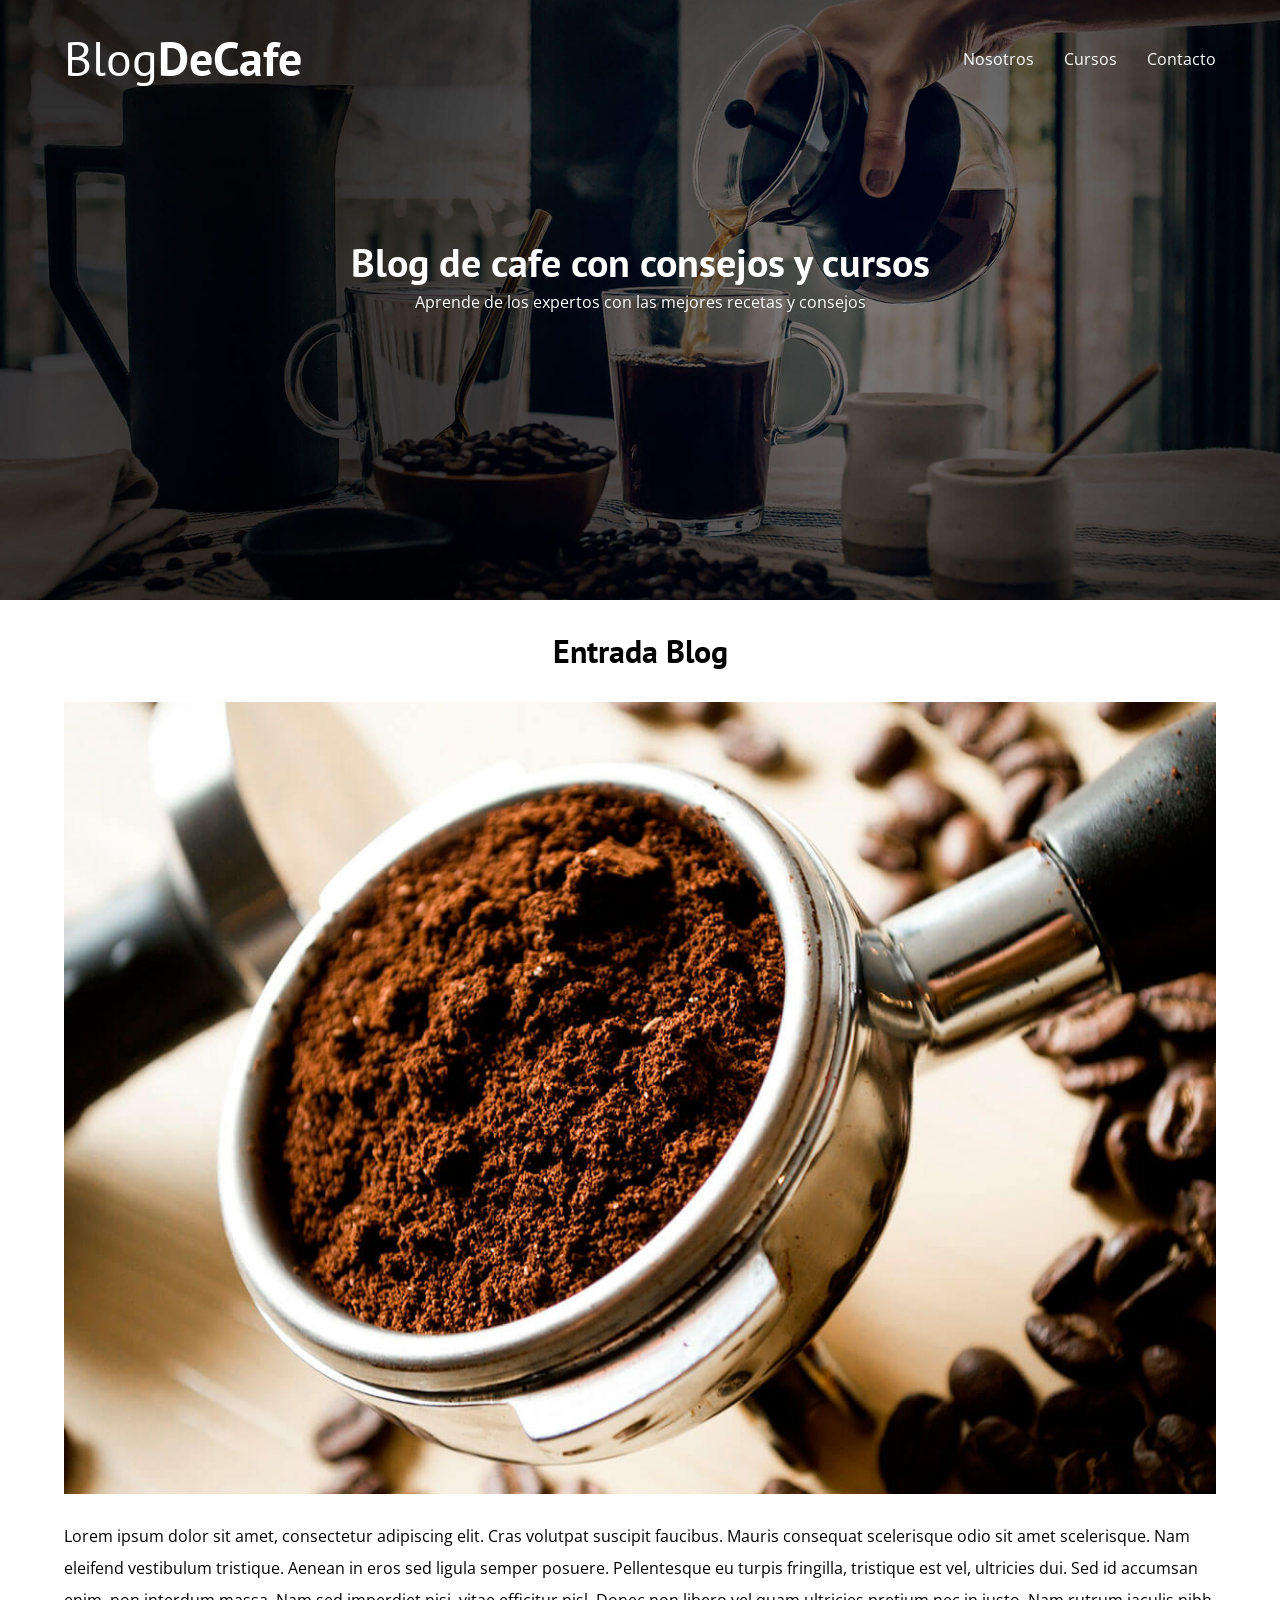
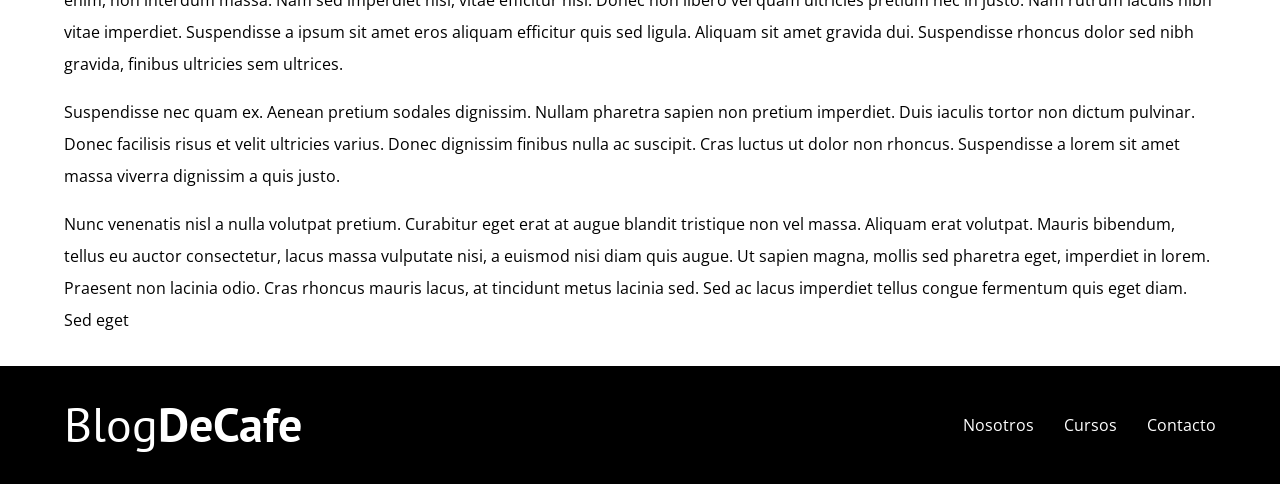
==== contacto.html @ bd910548 "pagina de entrada de blog terminada" ====
<!doctype html>
<html lang="en">
  <head>
    <meta charset="UTF-8" />
    <meta name="viewport" content="width=device-width, initial-scale=1.0" />
    <title>BlogDeCafe</title>

    <!-- normalizer -->
    <link rel="stylesheet" href="css/normalize.css" />
    <!-- fonts  -->
    <link rel="preconnect" href="https://fonts.googleapis.com" />
    <link rel="preconnect" href="https://fonts.gstatic.com" crossorigin />
    <link
      href="https://fonts.googleapis.com/css2?family=Open+Sans:ital@0;1&family=PT+Sans:wght@400;700&display=swap"
      rel="stylesheet"
    />

    <!-- css main style -->
    <link rel="stylesheet" href="css/style.css" />
  </head>
  <body>
    <!-- header -->
    <header class="header">
      <div class="contenedor">
        <div class="barra">
          <!-- bloque de logo -->
          <a class="logo" href="index.html">
            <h1 class="logo__nombre no-margin center-text">
              Blog<span class="logo__bold">DeCafe</span>
            </h1>
          </a>

          <!-- bloque de enlaces -->
          <nav class="navegacion">
            <a href="nosotros.html" class="navegacion__enlaces">Nosotros</a>
            <a href="cursos.html" class="navegacion__enlaces">Cursos</a>
            <a href="contacto.html" class="navegacion__enlaces">Contacto</a>
          </nav>
        </div>
      </div>
      <div class="header__texto">
        <h2 class="no-margin">Blog de cafe con consejos y cursos</h2>
        <p class="no-margin">
          Aprende de los expertos con las mejores recetas y consejos
        </p>
      </div>
    </header>
    <!-- header -->

    <main class="contenedor">
      <h3 class="center-text">Entrada Blog</h3>
      <div class="blog">
        <div class="blog__imagen">
          <img src="img/blog1.jpg" alt="imagen de entrada de blog" />
        </div>
        <div class="blog__informacion">
          <p>
            Lorem ipsum dolor sit amet, consectetur adipiscing elit. Cras
            volutpat suscipit faucibus. Mauris consequat scelerisque odio sit
            amet scelerisque. Nam eleifend vestibulum tristique. Aenean in eros
            sed ligula semper posuere. Pellentesque eu turpis fringilla,
            tristique est vel, ultricies dui. Sed id accumsan enim, non interdum
            massa. Nam sed imperdiet nisi, vitae efficitur nisl. Donec non
            libero vel quam ultricies pretium nec in justo. Nam rutrum iaculis
            nibh vitae imperdiet. Suspendisse a ipsum sit amet eros aliquam
            efficitur quis sed ligula. Aliquam sit amet gravida dui. Suspendisse
            rhoncus dolor sed nibh gravida, finibus ultricies sem ultrices. </p>
            <p> Suspendisse nec quam ex. Aenean pretium sodales dignissim. Nullam
            pharetra sapien non pretium imperdiet. Duis iaculis tortor non
            dictum pulvinar. Donec facilisis risus et velit ultricies varius.
            Donec dignissim finibus nulla ac suscipit. Cras luctus ut dolor non
            rhoncus. Suspendisse a lorem sit amet massa viverra dignissim a quis
            justo. </p>
               <p>Nunc venenatis nisl a nulla volutpat pretium. Curabitur eget
            erat at augue blandit tristique non vel massa. Aliquam erat
            volutpat. Mauris bibendum, tellus eu auctor consectetur, lacus massa
            vulputate nisi, a euismod nisi diam quis augue. Ut sapien magna,
            mollis sed pharetra eget, imperdiet in lorem. Praesent non lacinia
            odio. Cras rhoncus mauris lacus, at tincidunt metus lacinia sed. Sed
            ac lacus imperdiet tellus congue fermentum quis eget diam. Sed eget
          </p>
        </div>
      </div>
    </main>

    <footer class="footer">
      <div class="contenedor">
        <div class="barra">
          <!-- bloque de logo -->
          <a class="logo" href="index.html">
            <h1 class="logo__nombre no-margin center-text">
              Blog<span class="logo__bold">DeCafe</span>
            </h1>
          </a>

          <!-- bloque de enlaces -->
          <nav class="navegacion">
            <a href="nosotros.html" class="navegacion__enlaces">Nosotros</a>
            <a href="cursos.html" class="navegacion__enlaces">Cursos</a>
            <a href="contacto.html" class="navegacion__enlaces">Contacto</a>
          </nav>
        </div>
      </div>
    </footer>
  </body>
</html>
---- css/style.css ----
:root {

    /* Fuentes para  */
    --fuenteHeading: 'PT Sans', sans serif;
    --fuenteParrafos:'Open Sans', sans serif;

    /*colores */

    --colorPrimario : #412D15;
    --blanco:#fff;
    --gris:#c2c2c2;
    --negro:#000;
}
/* estilizacion primaria */
html{
    box-sizing: border-box;
    font-size: 62.5%; /* para que 1 rem sea igual a 19 ox */
}
 *, *:before, *:after {
    box-sizing: inherit;
 }

body {
    font-family: var(--fuenteParrafos);
    font-size: 16px;
    line-height:2;
}

/*globale*/

.contenedor{
    max-width: 120rem;
    width: 90%;
    margin: 0 auto;
}
a {
    text-decoration: none;
}

h1 , h2 , h3 , h4{
    font-family: var(--fuenteHeading);
    line-height: 1.2;
}
h1 {
    font-size: 4.8rem;
}
h2 {
    font-size: 4rem;
}
h3 {
    font-size: 3.2rem;
}
h4 {
    font-size: 2.8rem;
}

img {
    max-width: 100%;
}

/* Utilidades */

.no-margin{
    margin: 0;
}
.no-padding{
    padding: 0;
}
.center-text{
    text-align: center;
}

/* main */

/* header */
.header{
    background-image: url(../img/banner.jpg);
    height: 60rem;
    background-size: cover;
    background-repeat: no-repeat;
    background-position: center center;
}
.header__texto{
    color: var(--blanco);
    text-align: center;
    margin-top: 5rem;
}
@media (min-width: 768px) {
    .header__texto{
        margin-top: 15rem;
    }
}
.barra{
    padding-top: 3rem;
}
@media (min-width: 768px) {
    .barra{
        display: flex;
        justify-content: space-between;
        align-items: center;
    }
}
.logo{
    color:  var(--blanco);
}
.logo__nombre{
    font-weight: 400;
}
.logo__bold{
    font-weight: 700;
}
@media (min-width: 768px) {
    .navegacion{
        display: flex;
        column-gap: 3rem;
    }
}
.navegacion__enlaces{
    display: block;
    text-align: center;
    font-size: 1.6rem;
    color: var(--blanco);
    border-bottom: none;
}

/*  contenido principal */

@media (min-width: 768px) {

    .contenido-principal{
        display: grid;
        grid-template-columns: 2fr 1fr;
        column-gap: 4rem;
    }
}

.entrada{
    border-bottom: 1px solid var(--gris); 
    margin-bottom: 2rem;
}
.entrada:last-of-type{
    border: none;
    margin-bottom: 0;
}
.boton{
    display: block;
    font-family: var(--fuenteHeading);
    color: var(--blanco);
    text-align: center;
    padding: 1rem 3rem;
    font-size: 1.8rem;
    text-transform: uppercase;
    font-weight: 700;
    margin-bottom: 2rem;
}
@media (min-width: 768px){
    .boton {
        display: inline-block;
    }
}
.boton--primario{
    background-color: var(--negro);
}
.boton--secundario{
    background-color: var(--colorPrimario);
}
.cursos{
    list-style: none;
}
.widget-cursos{
    border-bottom: 1px solid var(--gris);
    margin-bottom: 2rem;
}
.widget-cursos:last-of-type{
    border-bottom: none;
    margin-bottom: 0;

}
.widget-cursos__label{
    font-family: var(--fuenteHeading);
    font-weight: bold;
}
.widget-cursos__info{
    font-weight: normal;

}
.widget-cursos__label,
.widget-cursos__info{
    font-size: 2rem;
}
.footer{
    background-color: var(--negro);
    padding-bottom : 3rem;
    margin-top: 3rem;
}
/* sobre nosotros */

@media (min-width: 768px) {
    .sobre-nosotros {
        display: grid;
        grid-template-columns: repeat(2 , 1fr);
        column-gap: 2rem;
    }
}
/* Cursos */
.curso{
    padding: 3rem 0;
    border-bottom: 1px solid var(--gris);
}
@media (min-width: 768px) {
    .curso{
        display: grid;
        grid-template-columns: 1fr 2fr;
        column-gap: 2rem;
    }
}

.curso:last-of-type {
     border-bottom: none;
}
.curso__label{
    font-family: var(--fuenteHeading);
    font-weight: bold;
}
.curso__info{
    font-weight: normal;
}
.curso__label,
.curso__info{
    font-size: 2rem;
}
 /* entrada de blog */
 
 .blog{
    display: block;
 }
 .blog__imagen{
    
 }
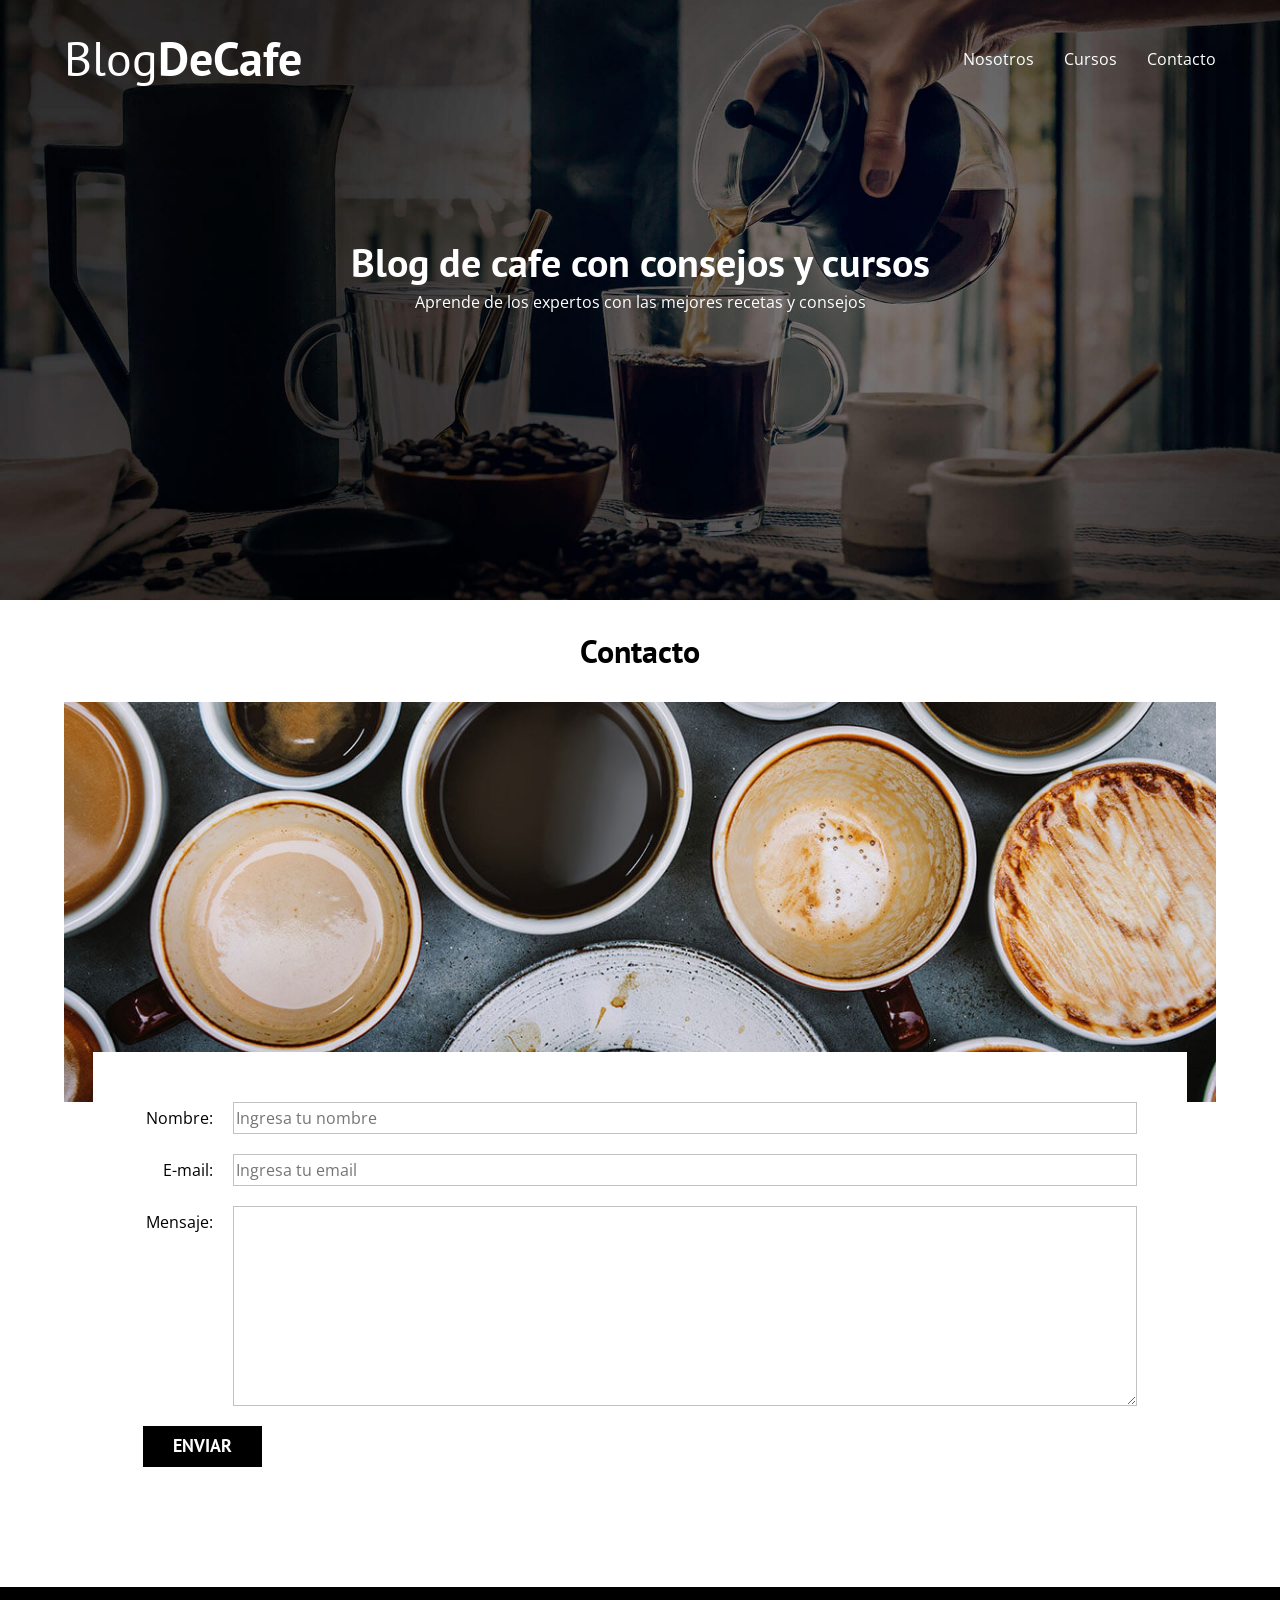
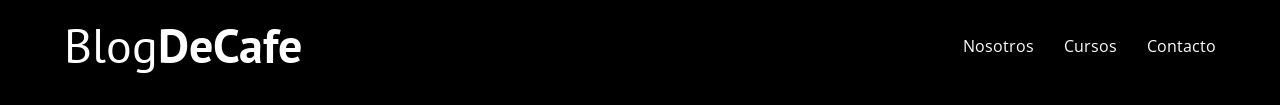
==== commit a42a853e: "blog cafe - pagina de contacto terminado agregando preload" ====
--- a/contacto.html
+++ b/contacto.html
@@ -48,39 +48,40 @@
     <!-- header -->
 
     <main class="contenedor">
-      <h3 class="center-text">Entrada Blog</h3>
-      <div class="blog">
-        <div class="blog__imagen">
-          <img src="img/blog1.jpg" alt="imagen de entrada de blog" />
+      <h3 class="center-text">Contacto</h3>
+      <div class="contacto-bg"></div>
+
+      <form action="" class="formulario">
+        <div class="campo">
+          <label class="campo__label" for="nombre">Nombre: </label>
+          <input
+            class="campo__field"
+            id="nombre"
+            type="text"
+            placeholder="Ingresa tu nombre"
+          />
         </div>
-        <div class="blog__informacion">
-          <p>
-            Lorem ipsum dolor sit amet, consectetur adipiscing elit. Cras
-            volutpat suscipit faucibus. Mauris consequat scelerisque odio sit
-            amet scelerisque. Nam eleifend vestibulum tristique. Aenean in eros
-            sed ligula semper posuere. Pellentesque eu turpis fringilla,
-            tristique est vel, ultricies dui. Sed id accumsan enim, non interdum
-            massa. Nam sed imperdiet nisi, vitae efficitur nisl. Donec non
-            libero vel quam ultricies pretium nec in justo. Nam rutrum iaculis
-            nibh vitae imperdiet. Suspendisse a ipsum sit amet eros aliquam
-            efficitur quis sed ligula. Aliquam sit amet gravida dui. Suspendisse
-            rhoncus dolor sed nibh gravida, finibus ultricies sem ultrices. </p>
-            <p> Suspendisse nec quam ex. Aenean pretium sodales dignissim. Nullam
-            pharetra sapien non pretium imperdiet. Duis iaculis tortor non
-            dictum pulvinar. Donec facilisis risus et velit ultricies varius.
-            Donec dignissim finibus nulla ac suscipit. Cras luctus ut dolor non
-            rhoncus. Suspendisse a lorem sit amet massa viverra dignissim a quis
-            justo. </p>
-               <p>Nunc venenatis nisl a nulla volutpat pretium. Curabitur eget
-            erat at augue blandit tristique non vel massa. Aliquam erat
-            volutpat. Mauris bibendum, tellus eu auctor consectetur, lacus massa
-            vulputate nisi, a euismod nisi diam quis augue. Ut sapien magna,
-            mollis sed pharetra eget, imperdiet in lorem. Praesent non lacinia
-            odio. Cras rhoncus mauris lacus, at tincidunt metus lacinia sed. Sed
-            ac lacus imperdiet tellus congue fermentum quis eget diam. Sed eget
-          </p>
+        <div class="campo">
+          <label class="campo__label" for="email">E-mail: </label>
+          <input
+            class="campo__field"
+            id="email"
+            type="email"
+            placeholder="Ingresa tu email"
+          />
         </div>
-      </div>
+        <div class="campo">
+          <label class="campo__label" for="mensaje">Mensaje: </label>
+          <textarea
+            class="campo__field campo__field--textarea"
+            name="mensaje"
+            id="mensaje"
+          ></textarea>
+        </div>
+        <div class="campo">
+          <input type="submit" value="Enviar" class="boton boton--primario" />
+        </div>
+      </form>
     </main>
 
     <footer class="footer">
--- a/css/style.css
+++ b/css/style.css
@@ -152,11 +152,15 @@
     text-transform: uppercase;
     font-weight: 700;
     margin-bottom: 2rem;
+    border: none;
 }
 @media (min-width: 768px){
     .boton {
         display: inline-block;
     }
+}
+.boton:hover{
+    cursor: pointer;
 }
 .boton--primario{
     background-color: var(--negro);
@@ -234,6 +238,40 @@
  .blog{
     display: block;
  }
- .blog__imagen{
-    
- }
+
+ /* contacto */
+.contacto-bg{
+    background-image: url(../img/contacto.jpg);
+    height: 40rem;
+    background-size: cover;
+    background-repeat: no-repeat;
+}
+
+.formulario{
+    background-color: var(--blanco);
+    margin: -5rem auto 0 auto;
+    width: 95%;
+    padding: 5rem;
+}
+.campo{
+    display: flex;
+    margin-bottom: 2rem;
+}
+.campo__label{
+    flex: 0 0 9rem;
+    text-align: right;
+    padding-right: 2rem;
+}
+.campo__field{
+    flex: 1;
+    border: 1px solid  var(--gris);
+}
+.campo__field--textarea{
+    height: 20rem;
+}
+
+
+
+
+
+ 
